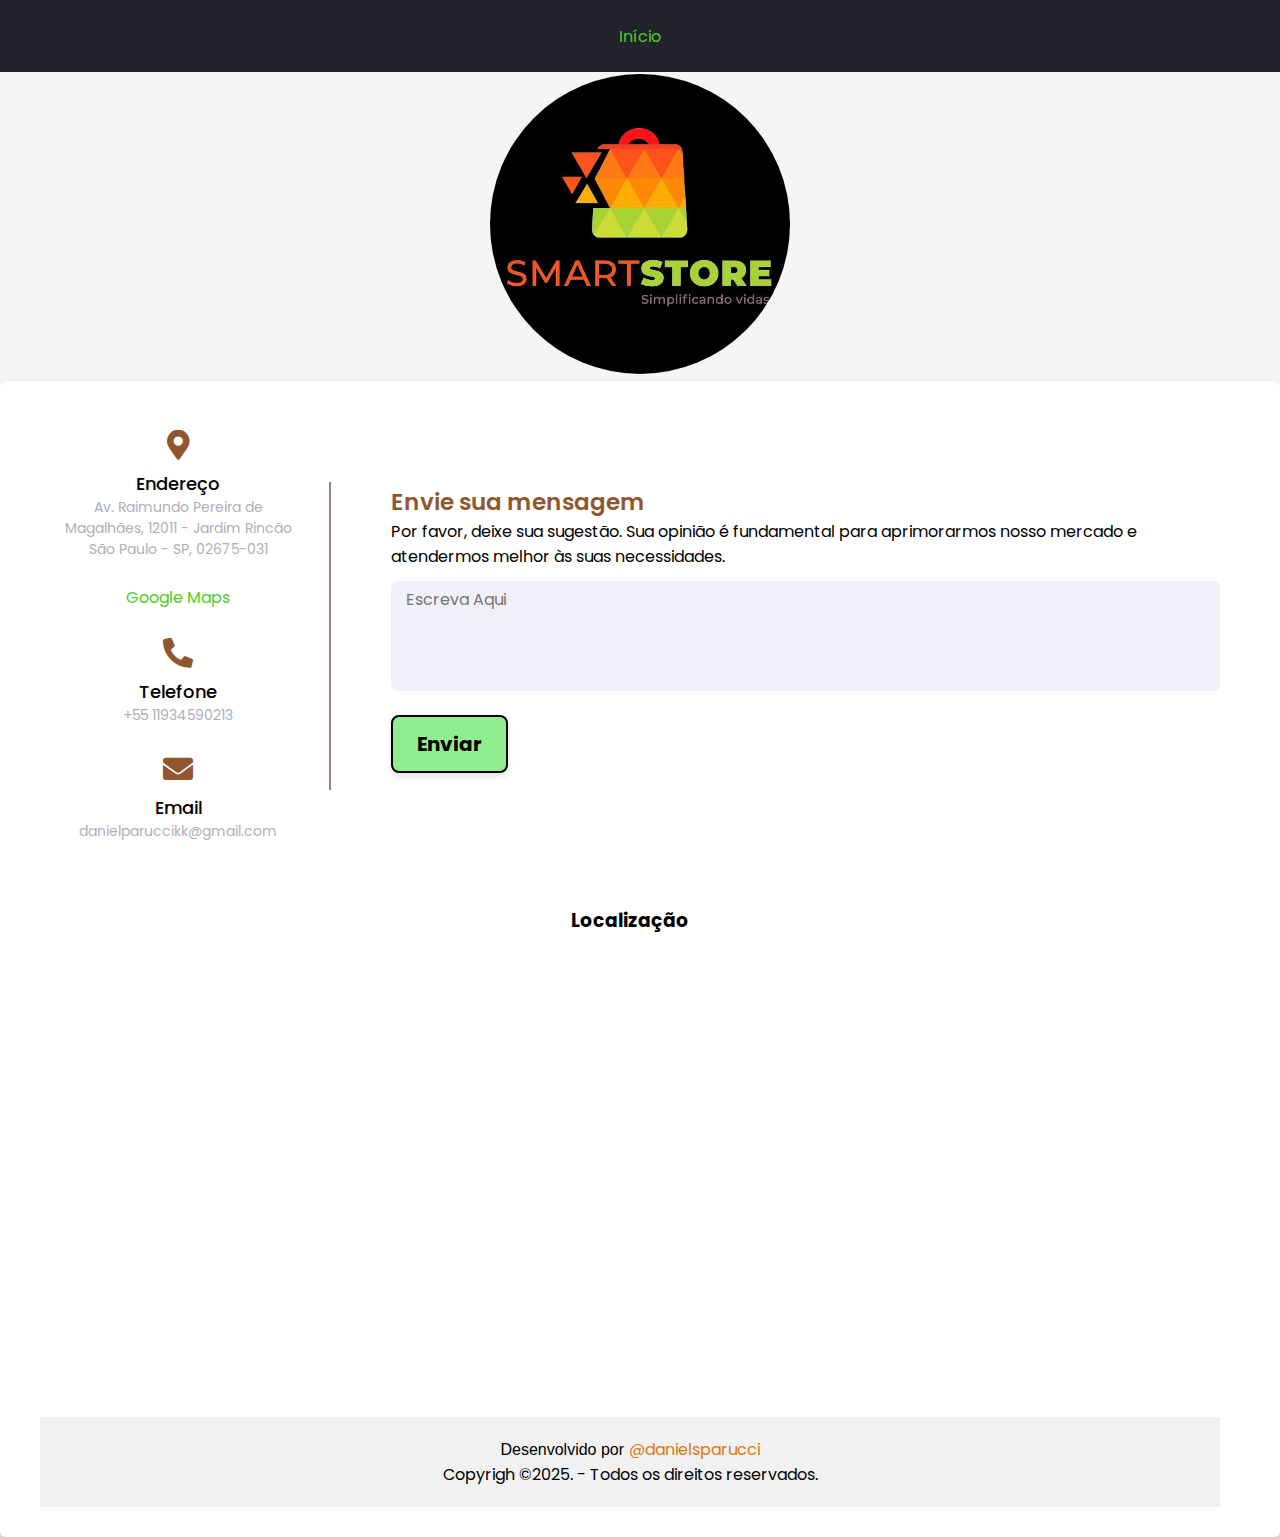
==== appandroid.html @ 2981aa1b "Add files via upload" ====
<!DOCTYPE html>
<html lang="pt-br">
  <head>
    <title>Formulário</title>
    <meta charset="UTF-8" />
    <meta http-equiv="X-UA-Compatible" content="IE=edge" />
    <meta name="viewport" content="width=device-width, initial-scale=1, maximum-scale=1, user-scalable=no" />
    <link rel="stylesheet" href="contato.css" />
    <link rel="icon" href="/imagens/Logo Smart.enc" type="image/x-icon">

    <!-- Fontawesome CDN Link -->
    <link
      rel="stylesheet"
      href="https://cdnjs.cloudflare.com/ajax/libs/font-awesome/5.15.2/css/all.min.css"
    />
    <title>Formulario de Contato</title>
  </head>
  <body>
    <nav>
        <ul>
            <li>
                <a href="Contato.html">Início</a>
            </li>
            <li>
              <!--
                <div class="new-management-banner" id="managementBanner">
                
                  <p>
                  <strong>Estamos sob nova direção!</strong> Nosso compromisso é oferecer uma experiência ainda melhor para você.
                  <button id="closeBanner">Fechar</button>
                </p>
                
              </div>
              -->
            </li>
        </ul>
    </nav>
    
    <center>
      <img 
        src="/imagens/Logo Smart.enc" 
        style="
          width: 300px; 
          height: 300px; 
          margin-top: 2px; 
          border-radius: 50%; 
          object-fit: cover;"
      >
    </center>
    

    <div class="container">
      <div class="content">
        <div class="left-side">
          <div class="address details">
            <i class="fas fa-map-marker-alt"></i>
            <div class="topic">Endereço</div>
            <div class="text-one">Av. Raimundo Pereira de Magalhães, 12011 - Jardim Rincão</div>
            <div class="text-two"> São Paulo - SP, 02675-031</div>
            <br>
            <a href="https://maps.app.goo.gl/RXmcTEBKxfY4wcRi8">Google Maps</a>
          </div>
          <div class="phone details">
            <i class="fas fa-phone-alt"></i>
            <div class="topic">Telefone</div>
            <div class="text-one">+55 11934590213</div>
            <div class="text-two"></div>
          </div>
          <div class="email details">
            <i class="fas fa-envelope"></i>
            <div class="topic">Email</div>
            <div class="text-one">danielparuccikk@gmail.com</div>
            <div class="text-two"></div>
          </div>
        </div>

        <div class="right-side">
          <div class="topic-text">Envie sua mensagem</div>
          <p>
            Por favor, deixe sua sugestão. Sua opinião é fundamental para aprimorarmos nosso mercado e atendermos melhor às suas necessidades.
          </p>
          <form action="https://formsubmit.co/pwparucci@gmail.com" method="post">
            <div class="input-box message-box">
            <textarea name="Digite sua mensagem" placeholder="Escreva Aqui"></textarea>
            </div>
            <input  type="hidden" name="_captcha" value="false">
            <div class="button">
                <button type="submit">Enviar</button>

                <div class="overlay" id="overlay">
                  <div class="overlay-content">
                    <!-- GIF de sucesso -->
                    <div class="gif-container">
                      <div class="tenor-gif-embed" data-postid="17542131" data-share-method="host" data-aspect-ratio="1" data-width="100%">
                        <a href="https://tenor.com/view/check-mark-button-joypixels-correct-right-accurate-gif-17542131">Check Mark Button Joypixels Sticker</a>
                        from <a href="https://tenor.com/search/check+mark+button-stickers">Check Mark Button Stickers</a>
                      </div>
                      <script type="text/javascript" async src="https://tenor.com/embed.js"></script>
                    </div>
                    <!-- Texto de agradecimento -->
                    <p class="thank-you-text">Obrigado por sua sugestão! Estamos trabalhando para melhorar nosso mercado.</p>
                  </div>
                </div>
                
          </form>
        </div>
      </div>
    </div>
    <center>

      
      <br>
      <br>
      <h3> Localização </h3>
      <iframe src="https://www.google.com/maps/embed?pb=!1m18!1m12!1m3!1d3660.685985460962!2d-46.7220966!3d-23.4357079!2m3!1f0!2f0!3f0!3m2!1i1024!2i768!4f13.1!3m3!1m2!1s0x94cefbbae5795bb9%3A0xf62ab43d7d76bdf9!2sCondom%C3%ADnio%20Porto%20Seguro!5e0!3m2!1spt-BR!2sbr!4v1737349525440!5m2!1spt-BR!2sbr" width="600" height="450" style="border:0;" allowfullscreen="" loading="lazy" referrerpolicy="no-referrer-when-downgrade"></iframe>
      <br>
      <br>
      <footer>
          <div class="footer-contact">
      <p>Desenvolvido por <a href="https://www.instagram.com/danielsparucci/" target="_blank"> @danielsparucci </a></p>
          </div>
        <div class="footer-bottom">
          <p>Copyrigh ©2025. - Todos os direitos reservados.</p>
        </div>
      </footer>
  
      <div class="footer-bottom"></div>
    </div>
  
    <script>
      const form = document.querySelector('form');
      const overlay = document.getElementById('overlay');
    
      form.addEventListener('submit', function (e) {
        e.preventDefault(); // Impede o envio padrão do formulário
    
        // Mostra o overlay
        overlay.style.display = 'flex';
    
        // Simula um tempo de espera antes de ocultar o overlay (opcional)
        setTimeout(() => {
          overlay.style.display = 'none'; // Esconde o overlay após 3 segundos
        }, 3000);
    
        // Aqui você pode adicionar lógica para enviar o formulário com fetch ou AJAX, se necessário.
      });
    </script>


<script>
  document.getElementById('closeBanner').addEventListener('click', function () {
    document.getElementById('managementBanner').style.display = 'none';
  });
</script>

    

    <script src="mobile-navbar.js"></script>
</center>
</body>
</html>
---- contato.css ----
/* Google Font CDN Link */
@import url('https://fonts.googleapis.com/css2?family=Poppins:wght@200;300;400;500;600;700&display=swap');
*{
  margin: 0;
  padding: 0;
  box-sizing: border-box;
  font-family: "Poppins" , sans-serif;
}

body {
    color: black;
    background-color: whitesmoke;
    font-family: Arial, Helvetica, sans-serif;
}

Ul {
  display: flex;
  justify-content: center; /* Alinha os itens no centro horizontalmente */
  list-style-type: none;
  align-items: center;
  padding: 16px;
}


a {

    Color: rgb(74, 207, 34);
    text-decoration: none;

}

header img {

    width: 250px;
    height: 250px;
    border-radius: 50%;
    border: 3px solid black;
}

.center{

    text-align: center;
    
}

nav {
  display: flex; /* Garanta que seja flexível */
  justify-content: center; /* Alinha os itens no centro horizontalmente */
  align-items: center; /* Centraliza os itens verticalmente */
  font-family: system-ui, -apple-system, Helvetica, Arial, sans-serif;
  background: #23232e;
  height: 8vh;
}

nav a:hover {

    color: red;

}
.container{
  width: 100%;
  background: #fff;
  border-radius: 6px;
  padding: 20px 60px 30px 40px;
  box-shadow: 0 5px 10px rgba(0, 0, 0, 0.2);
}
.container .content{
  display: flex;
  align-items: center;
  justify-content: space-between;
}
.container .content .left-side{
  width: 25%;
  height: 100%;
  display: flex;
  flex-direction: column;
  align-items: center;
  justify-content: center;
  margin-top: 15px;
  position: relative;
}
.content .left-side::before{
  content: '';
  position: absolute;
  height: 70%;
  width: 2px;
  right: -15px;
  top: 50%;
  transform: translateY(-50%);
  background: #98857E;
}
.content .left-side .details{
  margin: 14px;
  text-align: center;
}
.content .left-side .details i{
  font-size: 30px;
  color: #90562E;
  margin-bottom: 10px;
}
.content .left-side .details .topic{
  font-size: 18px;
  font-weight: 500;
}
.content .left-side .details .text-one,
.content .left-side .details .text-two{
  font-size: 14px;
  color: #afafb6;
}


.container .content .right-side{
  width: 75%;
  margin-left: 75px;
}
.content .right-side .topic-text{
  font-size: 23px;
  font-weight: 600;
  color: #90562E;
}
.right-side .input-box{
  height: 50px;
  width: 100%;
  margin: 12px 0;
}
.right-side .input-box input,
.right-side .input-box textarea{
  height: 100%;
  width: 100%;
  border: none;
  outline: none;
  font-size: 16px;
  background: #F0F1F8;
  border-radius: 6px;
  padding: 0 15px;
  resize: none;
}
.right-side .message-box{
  min-height: 110px;
}
.right-side .input-box textarea{
  padding-top: 6px;
}


.right-side .button {
  display: inline-block;
  margin-top: 12px;
}

.right-side .button button {
  color: black; /* Cor do texto */
  font-size: 20px; /* Texto maior */
  font-weight: bold; /* Deixa o texto mais destacado */
  outline: none;
  border: 2px solid black; /* Adiciona uma borda preta */
  padding: 12px 24px; /* Torna o botão maior */
  border-radius: 8px; /* Bordas arredondadas mais suaves */
  background: #90ee90; /* Verde claro */
  cursor: pointer;
  transition: all 0.3s ease;
  box-shadow: 0 4px 6px rgba(0, 0, 0, 0.1); /* Efeito de sombra */
}

.right-side .button button:hover {
  background: #66cc66; /* Verde mais escuro ao passar o mouse */
  color: white; /* Texto branco para contraste */
  transform: scale(1.05); /* Leve aumento no tamanho */
  box-shadow: 0 6px 8px rgba(0, 0, 0, 0.2); /* Aumenta a sombra */
}


@media (max-width: 950px) {
  .container{
    width: 90%;
    padding: 30px 40px 40px 35px ;
  }
  .container .content .right-side{
   width: 75%;
   margin-left: 55px;
}
}
@media (max-width: 820px) {
  .container{
    margin: 40px 0;
    height: 100%;
  }
  .container .content{
    flex-direction: column-reverse;
  }
 .container .content .left-side{
   width: 100%;
   flex-direction: row;
   margin-top: 40px;
   justify-content: center;
   flex-wrap: wrap;
 }
 .container .content .left-side::before{
   display: none;
 }
 .container .content .right-side{
   width: 100%;
   margin-left: 0;
 }
}


footer {
  background-color: #f1f1f1;
  color: #000000;
  padding: 20px;
  align-items: center;
}

.footer-container {
  display: flex;
  flex-direction: column;
  min-height: 100vh;
}

.content {
  flex: 1 0 auto;
}

.footer-top {
  display: flex;
  flex-wrap: wrap;
  justify-content: space-between;
  align-items: center;
  font-family: Arial, Helvetica, sans-serif;
}

.footer-bottom {
  text-align: center;
  margin-top: 0px;
}

.footer-logo img {
  height: 100px;
  align-items: center;
}

.footer-contact p {
  margin: 0;
  align-items: center;
  font-family: Arial, Helvetica, sans-serif;
}



a[target="_blank"] {
  color: #da7b0e;
}

.overlay {
  display: none; /* Oculto por padrão */
  position: fixed;
  top: 0;
  left: 0;
  width: 100%;
  height: 100%;
  background-color: rgba(0, 0, 0, 0.6); /* Fundo semi-transparente */
  z-index: 9999; /* Fica sobre todos os outros elementos */
  align-items: center;
  justify-content: center;
}

.overlay-content {
  background: #fff; /* Fundo branco para o conteúdo */
  border-radius: 12px; /* Bordas arredondadas */
  padding: 20px;
  text-align: center;
  width: 300px;
  max-width: 90%; /* Responsivo */
  box-shadow: 0 4px 10px rgba(0, 0, 0, 0.25); /* Sombra ao redor do quadrado */
}

.gif-container {
  width: 100%; /* O GIF ocupa toda a largura do conteúdo */
  margin-bottom: 15px; /* Espaço abaixo do GIF */
}

.thank-you-text {
  font-size: 16px; /* Tamanho do texto */
  color: #333; /* Cor do texto */
  font-weight: bold; /* Texto em negrito */
  margin-top: 10px;
}


.new-management-banner {
  background-color: #62902e; /* Cor de fundo similar ao botão */
  color: #fff; /* Texto branco para contraste */
  text-align: center; /* Centraliza o texto */
  padding: 15px 20px; /* Espaçamento interno */
  font-size: 22px; /* Aumentando o tamanho da fonte */
  font-weight: bold; /* Negrito */
  border-radius: 6px; /* Bordas arredondadas, igual ao botão */
  width: 100%; /* Ocupa toda a largura da página */
  margin-top: 8vh; /* Espaço do topo da página */
  box-shadow: 0 4px 6px rgba(0, 0, 0, 0.1); /* Sombra leve */
  position: fixed; /* Fixa no topo da página */
  top: 0;
  left: 0;
  z-index: 1000; /* Fica sobre os outros elementos */
}

.new-management-banner p {
  margin: 0; /* Remove a margem padrão */
}

.new-management-banner:hover {
  background-color: #ca8224; /* Cor de fundo muda quando passa o mouse, igual ao botão */
  cursor: pointer; /* Muda o cursor para indicar que é interativo */
}
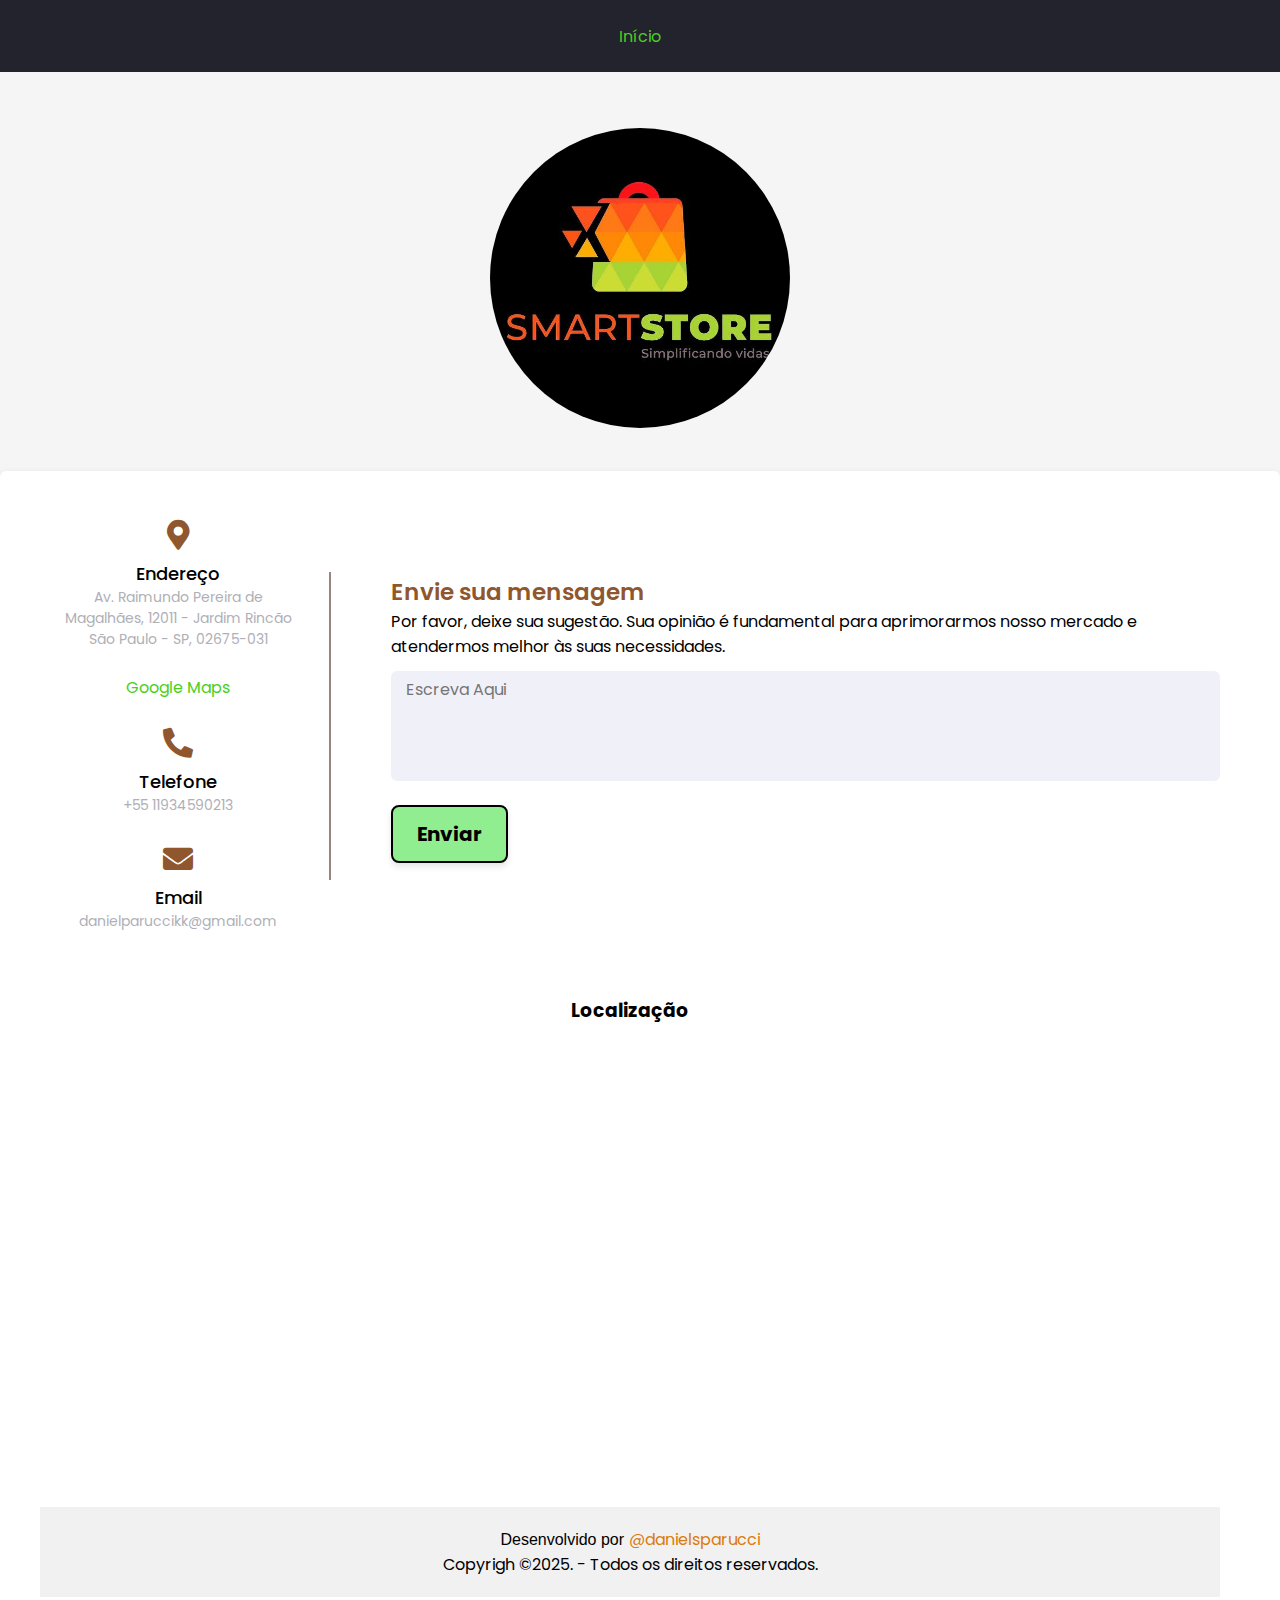
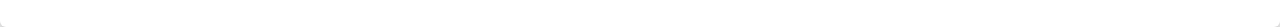
==== commit 33e51cdb: "Add files via upload" ====
--- a/appandroid.html
+++ b/appandroid.html
@@ -36,6 +36,7 @@
         </ul>
     </nav>
     
+    <br><br><br>
     <center>
       <img 
         src="/imagens/Logo Smart.enc" 
@@ -47,7 +48,7 @@
           object-fit: cover;"
       >
     </center>
-    
+    <br><br>
 
     <div class="container">
       <div class="content">
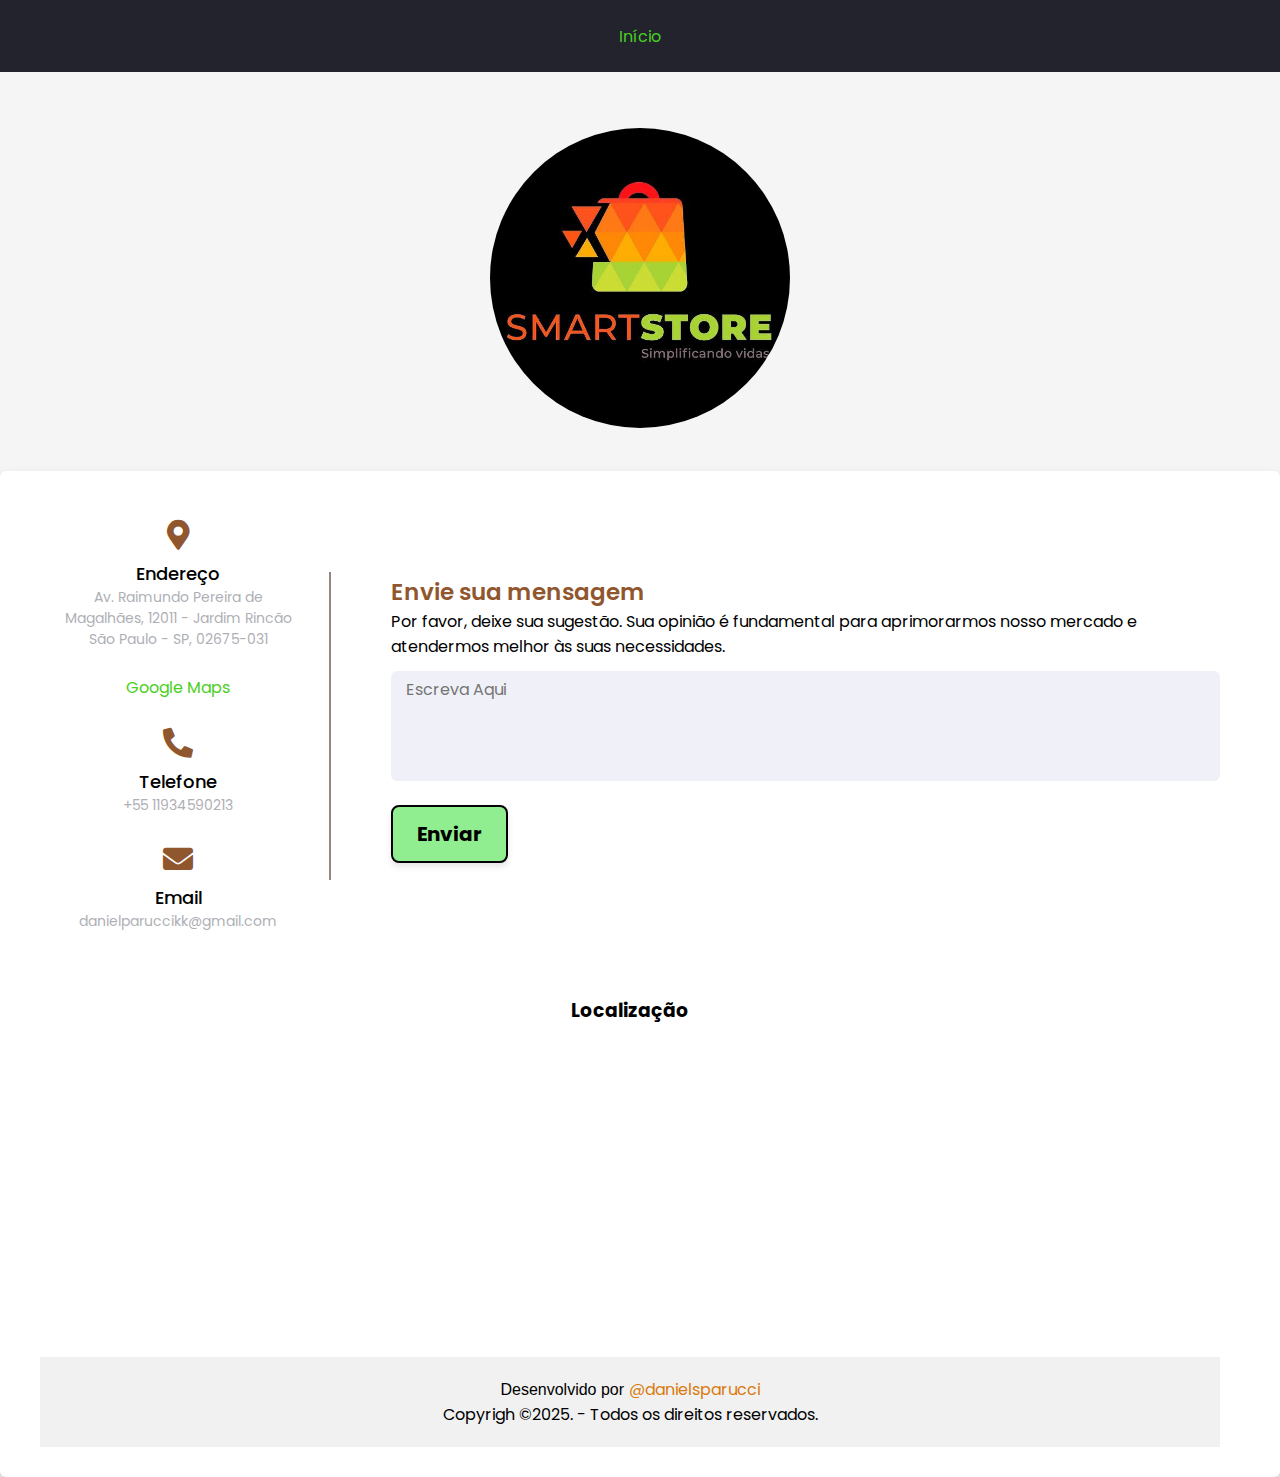
==== commit fd672a27: "Add files via upload" ====
--- a/appandroid.html
+++ b/appandroid.html
@@ -113,8 +113,7 @@
       <br>
       <br>
       <h3> Localização </h3>
-      <iframe src="https://www.google.com/maps/embed?pb=!1m18!1m12!1m3!1d3660.685985460962!2d-46.7220966!3d-23.4357079!2m3!1f0!2f0!3f0!3m2!1i1024!2i768!4f13.1!3m3!1m2!1s0x94cefbbae5795bb9%3A0xf62ab43d7d76bdf9!2sCondom%C3%ADnio%20Porto%20Seguro!5e0!3m2!1spt-BR!2sbr!4v1737349525440!5m2!1spt-BR!2sbr" width="600" height="450" style="border:0;" allowfullscreen="" loading="lazy" referrerpolicy="no-referrer-when-downgrade"></iframe>
-      <br>
+      <iframe src="https://www.google.com/maps/embed?pb=!1m18!1m12!1m3!1d3660.685985460962!2d-46.7220966!3d-23.4357079!2m3!1f0!2f0!3f0!3m2!1i1024!2i768!4f13.1!3m3!1m2!1s0x94cefbbae5795bb9%3A0xf62ab43d7d76bdf9!2sCondom%C3%ADnio%20Porto%20Seguro!5e0!3m2!1spt-BR!2sbr!4v1737351472914!5m2!1spt-BR!2sbr" width="400" height="300" style="border:0;" allowfullscreen="" loading="lazy" referrerpolicy="no-referrer-when-downgrade"></iframe>      <br>
       <br>
       <footer>
           <div class="footer-contact">
